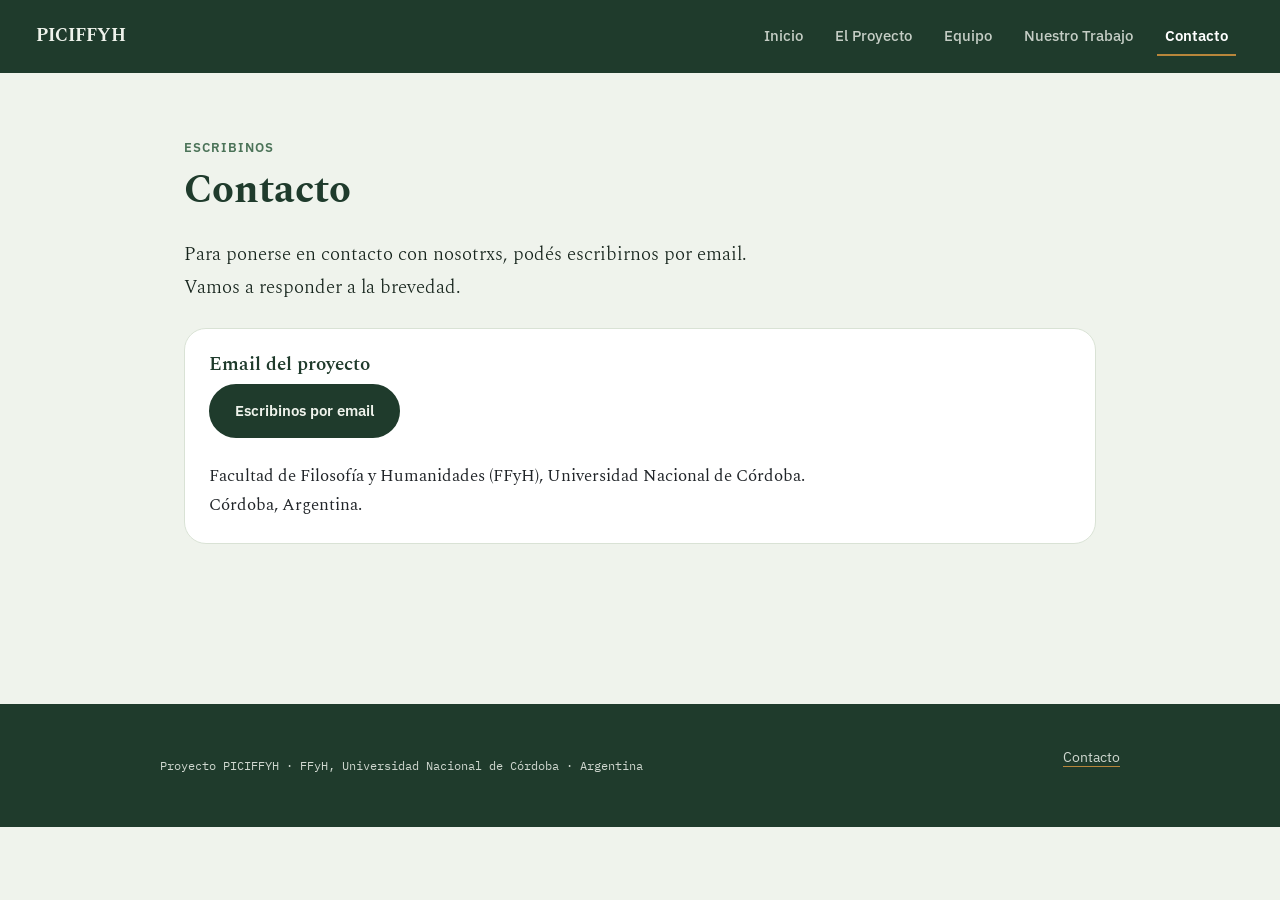
==== pages/contacto.html @ a069745d "features: estructura inicial del sitio del Proyecto PICIFFYH" ====
<!DOCTYPE html>
<html lang="es">
<head>
    <meta charset="UTF-8">
    <meta name="viewport" content="width=device-width, initial-scale=1.0">
    <title>Contacto | Proyecto PICIFFYH</title>
    <meta name="description" content="Contactate con el equipo del proyecto PICIFFYH, radicado en la Facultad de Filosofía y Humanidades de la Universidad Nacional de Córdoba.">
    <meta name="keywords" content="contacto, PICIFFYH, Facultad de Filosofía y Humanidades, Universidad Nacional de Córdoba">
    <link rel="preconnect" href="https://fonts.googleapis.com">
    <link rel="preconnect" href="https://fonts.gstatic.com" crossorigin>
    <link href="https://fonts.googleapis.com/css2?family=Spectral:ital,wght@0,400;0,600;0,700;1,400&family=IBM+Plex+Sans:wght@400;500;600&family=IBM+Plex+Mono:wght@400;500&display=swap" rel="stylesheet">
    <link rel="stylesheet" href="https://cdn.jsdelivr.net/npm/bootstrap@5.3.3/dist/css/bootstrap.min.css">
    <link href="https://unpkg.com/aos@2.3.1/dist/aos.css" rel="stylesheet">
    <link rel="stylesheet" href="../styles/styles.css">
</head>
<body>
    <header>
        <nav class="navbar navbar-expand-lg navbar-dark custom-navbar">
            <div class="container-fluid">
                <a class="navbar-brand" href="../index.html">PICIFFYH</a>
                <button class="navbar-toggler" type="button" data-bs-toggle="collapse" data-bs-target="#navbarNav" aria-controls="navbarNav" aria-expanded="false" aria-label="Abrir menú de navegación">
                    <span class="navbar-toggler-icon"></span>
                </button>
                <div class="collapse navbar-collapse" id="navbarNav">
                    <ul class="navbar-nav ms-auto">
                        <li class="nav-item"><a class="nav-link" href="../index.html">Inicio</a></li>
                        <li class="nav-item"><a class="nav-link" href="proyecto.html">El Proyecto</a></li>
                        <li class="nav-item"><a class="nav-link" href="equipo.html">Equipo</a></li>
                        <li class="nav-item"><a class="nav-link" href="nuestro-trabajo.html">Nuestro Trabajo</a></li>
                        <li class="nav-item"><a class="nav-link active" aria-current="page" href="contacto.html">Contacto</a></li>
                    </ul>
                </div>
            </div>
        </nav>
    </header>

    <main class="main-content">
        <section id="contacto" class="section">
            <p class="eyebrow">Escribinos</p>
            <h1 class="section-title">Contacto</h1>
            <p class="lead">Para ponerse en contacto con nosotrxs, podés escribirnos por email. Vamos a responder a la brevedad.</p>

            <article class="card" data-aos="fade-up">
                <h2 class="card-title">Email del proyecto</h2>
                <p class="body-text">
                    <!-- TODO: reemplazar por el email real del proyecto antes de publicar -->
                    <a class="btn-proyecto" href="mailto:CAMBIAR-EMAIL-DEL-PROYECTO@ejemplo.com">Escribinos por email</a>
                </p>
                <p class="body-text">Facultad de Filosofía y Humanidades (FFyH), Universidad Nacional de Córdoba. Córdoba, Argentina.</p>
            </article>
        </section>
    </main>

    <footer class="site-footer">
        <div class="footer-inner">
            <p class="footer-copy">Proyecto PICIFFYH &middot; FFyH, Universidad Nacional de Córdoba &middot; Argentina</p>
            <ul class="footer-links">
                <li><a class="footer-link" href="contacto.html">Contacto</a></li>
            </ul>
        </div>
    </footer>

    <script src="https://cdn.jsdelivr.net/npm/bootstrap@5.3.3/dist/js/bootstrap.bundle.min.js"></script>
    <script src="https://unpkg.com/aos@2.3.1/dist/aos.js"></script>
    <script>
        AOS.init();
    </script>
</body>
</html>
---- styles/styles.css ----
.footer-link {
  transition: color 0.15s ease, border-color 0.15s ease;
}

.card, .team-card {
  transition: transform 0.2s ease, box-shadow 0.2s ease;
}
.card:hover, .team-card:hover {
  transform: translateY(-4px);
  box-shadow: 0 10px 24px rgba(31, 59, 44, 0.14);
}

.pull-quote {
  font-family: "Spectral", serif;
  font-style: italic;
  font-size: 1.25rem;
  color: #1F3B2C;
  border-left: 4px solid #B8863B;
  padding-left: 1.5rem;
  margin: 2.5rem 0;
  line-height: 1.5;
}

.badge-pais, .badge-rol, .badge-soon {
  display: inline-flex;
  align-items: center;
  gap: 0.35rem;
  font-family: "IBM Plex Sans", sans-serif;
  font-weight: 500;
  font-size: 0.8rem;
  padding: 0.3rem 0.9rem;
  border-radius: 999px;
}

@keyframes growIn {
  from {
    opacity: 0;
    transform: scale(0.92) translateY(12px);
  }
  to {
    opacity: 1;
    transform: scale(1) translateY(0);
  }
}
* {
  margin: 0;
  padding: 0;
  box-sizing: border-box;
}

html {
  scroll-behavior: smooth;
}

body {
  background-color: #EFF3EC;
  color: #16241C;
  font-family: "Spectral", serif;
  font-size: 1rem;
  line-height: 1.7;
  overflow-x: hidden;
}

img {
  max-width: 100%;
  height: auto;
  display: block;
}

ul,
ol {
  list-style: none;
}

a {
  color: inherit;
  text-decoration: none;
}

.eyebrow {
  font-family: "IBM Plex Sans", sans-serif;
  font-size: 0.8rem;
  font-weight: 600;
  letter-spacing: 0.08em;
  text-transform: uppercase;
  color: #4B7358;
  margin: 0 0 0.5rem;
}

.hero-title {
  font-family: "Spectral", serif;
  font-weight: 700;
  color: #1F3B2C;
  line-height: 1.1;
  margin: 0 0 1rem;
  font-size: clamp(2.4rem, 6vw, 3.75rem);
}

.hero-subtitle {
  font-family: "Spectral", serif;
  font-style: italic;
  font-weight: 400;
  color: #4A5A4E;
  line-height: 1.4;
  font-size: clamp(1.15rem, 2.4vw, 1.4rem);
  margin: 0 0 1.5rem;
  max-width: 46ch;
}

.section-title {
  font-family: "Spectral", serif;
  font-weight: 700;
  color: #1F3B2C;
  line-height: 1.2;
  margin: 0 0 1.5rem;
  font-size: clamp(1.9rem, 4vw, 2.5rem);
}

.section-subtitle {
  font-family: "Spectral", serif;
  font-weight: 600;
  color: #1F3B2C;
  line-height: 1.3;
  margin: 2.5rem 0 1rem;
  font-size: clamp(1.3rem, 2.6vw, 1.6rem);
}
.section-subtitle:first-child {
  margin-top: 0;
}

.card-title {
  font-family: "Spectral", serif;
  font-weight: 600;
  color: #1F3B2C;
  font-size: 1.2rem;
  margin: 0 0 0.5rem;
}

.lead {
  font-family: "Spectral", serif;
  font-size: 1.2rem;
  color: #16241C;
  max-width: 62ch;
  margin: 0 0 1.5rem;
}

.body-text {
  font-family: "Spectral", serif;
  font-size: 1.05rem;
  max-width: 68ch;
  margin: 0 0 1.5rem;
}
.body-text:last-child {
  margin-bottom: 0;
}

.credit {
  font-family: "IBM Plex Mono", monospace;
  font-size: 0.75rem;
  color: #4A5A4E;
}

.custom-navbar {
  background-color: #1F3B2C;
  padding: 1rem 1.5rem;
}
.custom-navbar .navbar-brand {
  font-family: "Spectral", serif;
  font-weight: 700;
  font-size: 1.15rem;
  color: #EFF3EC;
}
.custom-navbar .navbar-toggler {
  border: 1px solid rgba(239, 243, 236, 0.4);
  border-radius: 8px;
}
.custom-navbar .navbar-toggler:focus {
  box-shadow: 0 0 0 3px rgba(184, 134, 59, 0.4);
}

.nav-link {
  font-family: "IBM Plex Sans", sans-serif;
  font-weight: 500;
  font-size: 0.95rem;
  color: rgba(239, 243, 236, 0.8);
  padding: 0.35rem 0.15rem;
  margin: 0 0.5rem;
  border-bottom: 2px solid transparent;
  transition: color 0.15s ease, border-color 0.15s ease;
}
.nav-link:hover, .nav-link:focus-visible {
  color: #EFF3EC;
  border-bottom-color: #B8863B;
}
.nav-link.active {
  color: #EFF3EC;
  border-bottom-color: #B8863B;
  font-weight: 600;
}

.site-footer {
  background-color: #1F3B2C;
  color: rgba(239, 243, 236, 0.85);
  padding: 2.5rem 1.5rem;
  margin-top: 6rem;
}
.site-footer .footer-inner {
  max-width: 960px;
  margin: 0 auto;
  display: flex;
  flex-wrap: wrap;
  justify-content: space-between;
  align-items: center;
  gap: 1rem;
}

.footer-copy {
  font-family: "IBM Plex Mono", monospace;
  font-size: 0.78rem;
  margin: 0;
}

.footer-links {
  display: flex;
  gap: 1.5rem;
}

.footer-link {
  font-family: "IBM Plex Sans", sans-serif;
  font-size: 0.85rem;
  border-bottom: 1px solid #B8863B;
}
.footer-link:hover {
  color: #B8863B;
}

.main-content {
  max-width: 960px;
  margin: 0 auto;
  padding: 4rem 1.5rem;
  display: flex;
  flex-direction: column;
  gap: 6rem;
}

.section {
  display: flex;
  flex-direction: column;
}

.hero {
  display: grid;
  grid-template-areas: "badge" "texto" "imagen";
  gap: 1.5rem;
  align-items: center;
}
@media (min-width: 1024px) {
  .hero {
    grid-template-columns: 3fr 2fr;
    grid-template-areas: "badge  imagen" "texto  imagen";
    gap: 4rem;
  }
}

.hero-badge-slot {
  grid-area: badge;
}

.hero-texto {
  grid-area: texto;
}

.hero-imagen {
  grid-area: imagen;
  justify-self: center;
}
@media (min-width: 1024px) {
  .hero-imagen {
    justify-self: end;
  }
}

.team-grid {
  display: grid;
  grid-template-columns: 1fr;
  gap: 1.5rem;
}
@media (min-width: 768px) {
  .team-grid {
    grid-template-columns: 1fr 1fr;
  }
}
@media (min-width: 1024px) {
  .team-grid {
    grid-template-columns: repeat(3, 1fr);
  }
}

.work-grid {
  display: grid;
  grid-template-columns: 1fr;
  gap: 1.5rem;
}
@media (min-width: 768px) {
  .work-grid {
    grid-template-columns: 1fr 1fr;
  }
}

.card {
  background-color: #FFFFFF;
  border: 1px solid #D9E2D5;
  border-radius: 22px;
  padding: 1.5rem;
}

.team-card {
  background-color: #FFFFFF;
  border: 1px solid #D9E2D5;
  border-radius: 14px;
  padding: 1.5rem;
  display: flex;
  flex-direction: column;
  gap: 0.5rem;
  border-top: 4px solid #4B7358;
}

.work-card {
  background-color: #FFFFFF;
  border: 1px solid #D9E2D5;
  border-radius: 14px;
  padding: 1.5rem;
  display: flex;
  flex-direction: column;
  gap: 1rem;
}
.work-card--soon {
  border: 1px dashed #4B7358;
  background-color: transparent;
}

.badge-pais {
  background-color: rgba(184, 134, 59, 0.15);
  color: rgb(53.9840232389%, 39.3144517066%, 17.3100944081%);
  border: 1px solid rgba(184, 134, 59, 0.4);
}

.badge-rol {
  background-color: rgba(75, 115, 88, 0.14);
  color: #1F3B2C;
}
.badge-rol--director {
  background-color: rgba(184, 134, 59, 0.18);
  color: rgb(50.9552166546%, 37.1086903897%, 16.3389009925%);
}

.badge-soon {
  background-color: transparent;
  border: 1px dashed #4B7358;
  color: #4B7358;
}

.btn-proyecto {
  display: inline-flex;
  align-items: center;
  gap: 0.5rem;
  font-family: "IBM Plex Sans", sans-serif;
  font-weight: 600;
  font-size: 0.95rem;
  background-color: #1F3B2C;
  color: #EFF3EC;
  padding: 0.75rem 1.5rem;
  border-radius: 999px;
  border: 2px solid #1F3B2C;
  transition: background-color 0.2s ease, color 0.2s ease, transform 0.2s ease;
}
.btn-proyecto:hover {
  background-color: transparent;
  color: #1F3B2C;
  transform: translateY(-2px);
}

.btn-secundario {
  display: inline-flex;
  align-items: center;
  gap: 0.5rem;
  font-family: "IBM Plex Sans", sans-serif;
  font-weight: 600;
  font-size: 0.95rem;
  background-color: transparent;
  color: #1F3B2C;
  padding: 0.75rem 1.5rem;
  border-radius: 999px;
  border: 2px solid #4B7358;
  transition: background-color 0.2s ease, color 0.2s ease;
}
.btn-secundario:hover {
  background-color: #4B7358;
  color: #EFF3EC;
}

.retrato {
  overflow: hidden;
  border-radius: 62% 38% 40% 60%/55% 48% 52% 45%;
  width: 260px;
  max-width: 70vw;
  border: 3px solid #4B7358;
  animation: growIn 0.8s ease both;
}
@media (min-width: 1024px) {
  .retrato {
    width: 320px;
    max-width: 100%;
  }
}

.retrato-caption {
  text-align: center;
  margin-top: 1rem;
}

.retrato-flip {
  overflow: hidden;
  border-radius: 42% 58% 61% 39%/46% 40% 60% 54%;
}

.timeline {
  display: flex;
  flex-direction: column;
  gap: 1.5rem;
  border-left: 3px solid #4B7358;
  padding-left: 1.5rem;
}

.timeline-item {
  position: relative;
}
.timeline-item::before {
  content: "";
  position: absolute;
  left: calc(-1.5rem - 7px);
  top: 0.35rem;
  width: 12px;
  height: 12px;
  border-radius: 50%;
  background-color: #B8863B;
  border: 2px solid #EFF3EC;
}

.timeline-year {
  font-family: "IBM Plex Mono", monospace;
  font-size: 0.8rem;
  color: #4B7358;
  display: block;
  margin-bottom: 0.25rem;
}
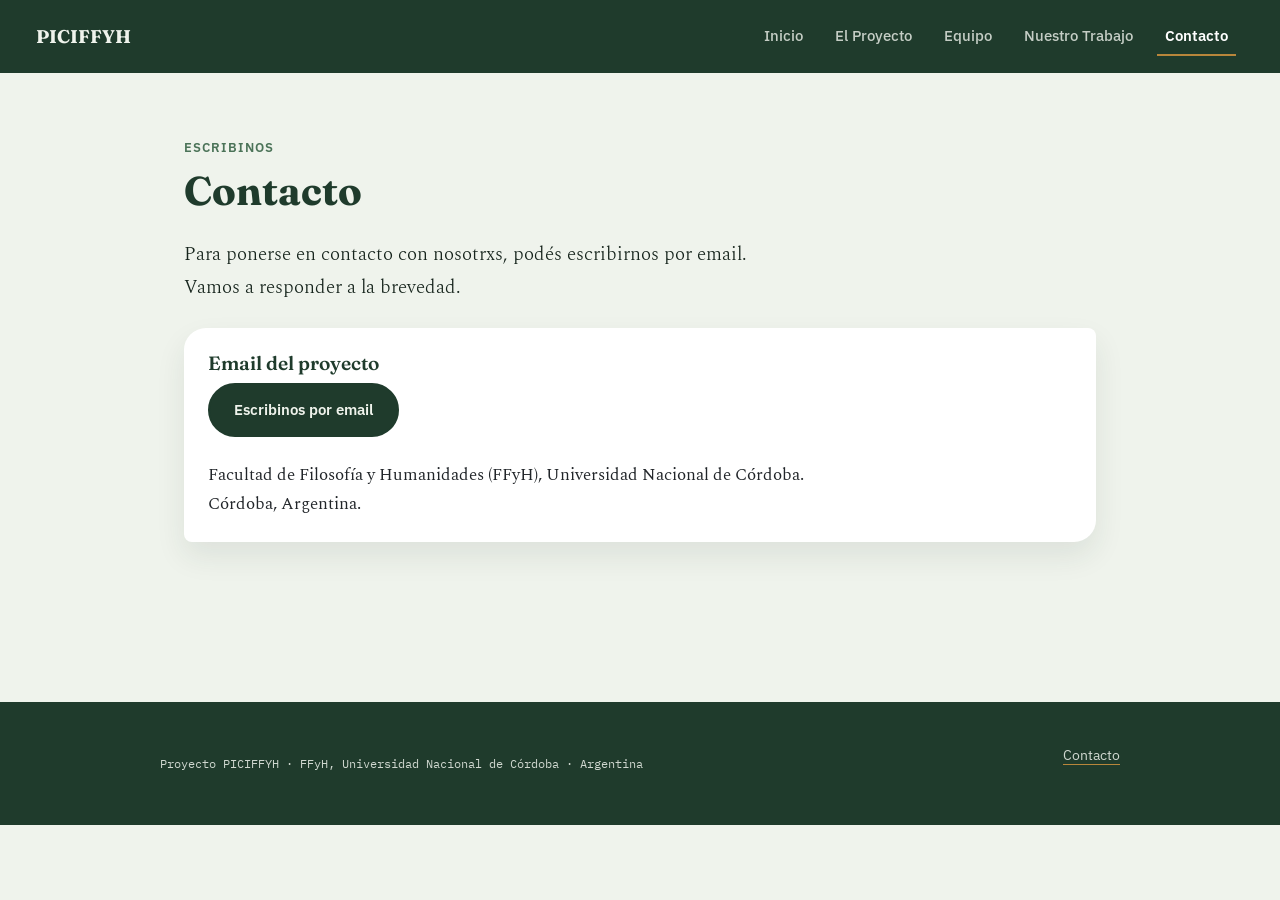
==== commit 4c39cc2a: "fix: corregir ruta de imagen y cambio en el estilo de las tarjetas y tipografia" ====
--- a/pages/contacto.html
+++ b/pages/contacto.html
@@ -8,7 +8,7 @@
     <meta name="keywords" content="contacto, PICIFFYH, Facultad de Filosofía y Humanidades, Universidad Nacional de Córdoba">
     <link rel="preconnect" href="https://fonts.googleapis.com">
     <link rel="preconnect" href="https://fonts.gstatic.com" crossorigin>
-    <link href="https://fonts.googleapis.com/css2?family=Spectral:ital,wght@0,400;0,600;0,700;1,400&family=IBM+Plex+Sans:wght@400;500;600&family=IBM+Plex+Mono:wght@400;500&display=swap" rel="stylesheet">
+    <link href="https://fonts.googleapis.com/css2?family=Fraunces:opsz,wght@9..144,400;9..144,600;9..144,700&family=Spectral:ital,wght@0,400;0,600;1,400&family=IBM+Plex+Sans:wght@400;500;600&family=IBM+Plex+Mono:wght@400;500&display=swap" rel="stylesheet">
     <link rel="stylesheet" href="https://cdn.jsdelivr.net/npm/bootstrap@5.3.3/dist/css/bootstrap.min.css">
     <link href="https://unpkg.com/aos@2.3.1/dist/aos.css" rel="stylesheet">
     <link rel="stylesheet" href="../styles/styles.css">
--- a/styles/styles.css
+++ b/styles/styles.css
@@ -88,7 +88,7 @@
 }
 
 .hero-title {
-  font-family: "Spectral", serif;
+  font-family: "Fraunces", serif;
   font-weight: 700;
   color: #1F3B2C;
   line-height: 1.1;
@@ -108,7 +108,7 @@
 }
 
 .section-title {
-  font-family: "Spectral", serif;
+  font-family: "Fraunces", serif;
   font-weight: 700;
   color: #1F3B2C;
   line-height: 1.2;
@@ -117,7 +117,7 @@
 }
 
 .section-subtitle {
-  font-family: "Spectral", serif;
+  font-family: "Fraunces", serif;
   font-weight: 600;
   color: #1F3B2C;
   line-height: 1.3;
@@ -129,7 +129,7 @@
 }
 
 .card-title {
-  font-family: "Spectral", serif;
+  font-family: "Fraunces", serif;
   font-weight: 600;
   color: #1F3B2C;
   font-size: 1.2rem;
@@ -165,7 +165,7 @@
   padding: 1rem 1.5rem;
 }
 .custom-navbar .navbar-brand {
-  font-family: "Spectral", serif;
+  font-family: "Fraunces", serif;
   font-weight: 700;
   font-size: 1.15rem;
   color: #EFF3EC;
@@ -312,6 +312,9 @@
   border: 1px solid #D9E2D5;
   border-radius: 22px;
   padding: 1.5rem;
+  box-shadow: 0 14px 30px rgba(31, 59, 44, 0.09);
+  border-radius: 22px 8px 22px 8px;
+  border: none;
 }
 
 .team-card {
@@ -319,10 +322,16 @@
   border: 1px solid #D9E2D5;
   border-radius: 14px;
   padding: 1.5rem;
+  box-shadow: 0 14px 30px rgba(31, 59, 44, 0.09);
+  border-radius: 22px 8px 22px 8px;
   display: flex;
   flex-direction: column;
   gap: 0.5rem;
-  border-top: 4px solid #4B7358;
+  border: none;
+}
+.team-card:nth-child(even) {
+  box-shadow: 0 14px 30px rgba(31, 59, 44, 0.09);
+  border-radius: 8px 22px 8px 22px;
 }
 
 .work-card {
@@ -330,13 +339,21 @@
   border: 1px solid #D9E2D5;
   border-radius: 14px;
   padding: 1.5rem;
+  box-shadow: 0 14px 30px rgba(31, 59, 44, 0.09);
+  border-radius: 22px 8px 22px 8px;
   display: flex;
   flex-direction: column;
   gap: 1rem;
+  border: none;
+}
+.work-card:nth-child(even) {
+  box-shadow: 0 14px 30px rgba(31, 59, 44, 0.09);
+  border-radius: 8px 22px 8px 22px;
 }
 .work-card--soon {
   border: 1px dashed #4B7358;
   background-color: transparent;
+  box-shadow: none;
 }
 
 .badge-pais {
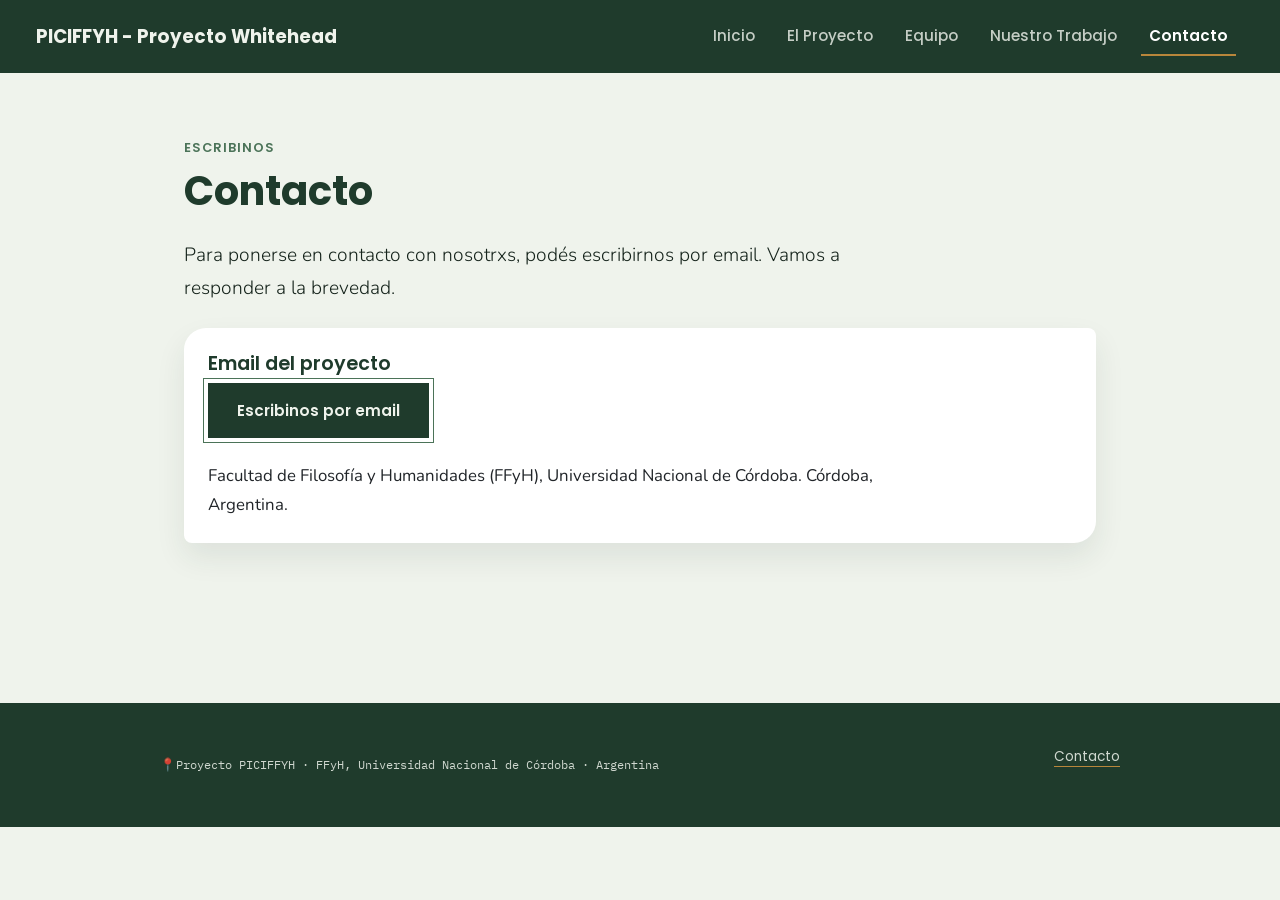
==== commit 7c33f891: "fix: corregir ruta de imagen y rediseno de tarjetas y tipografia" ====
--- a/pages/contacto.html
+++ b/pages/contacto.html
@@ -8,7 +8,7 @@
     <meta name="keywords" content="contacto, PICIFFYH, Facultad de Filosofía y Humanidades, Universidad Nacional de Córdoba">
     <link rel="preconnect" href="https://fonts.googleapis.com">
     <link rel="preconnect" href="https://fonts.gstatic.com" crossorigin>
-    <link href="https://fonts.googleapis.com/css2?family=Fraunces:opsz,wght@9..144,400;9..144,600;9..144,700&family=Spectral:ital,wght@0,400;0,600;1,400&family=IBM+Plex+Sans:wght@400;500;600&family=IBM+Plex+Mono:wght@400;500&display=swap" rel="stylesheet">
+    <link href="https://fonts.googleapis.com/css2?family=Poppins:wght@400;500;600;700&family=Nunito:ital,wght@0,400;0,600;0,700;1,400&family=IBM+Plex+Mono:wght@400;500&display=swap" rel="stylesheet">
     <link rel="stylesheet" href="https://cdn.jsdelivr.net/npm/bootstrap@5.3.3/dist/css/bootstrap.min.css">
     <link href="https://unpkg.com/aos@2.3.1/dist/aos.css" rel="stylesheet">
     <link rel="stylesheet" href="../styles/styles.css">
@@ -17,7 +17,7 @@
     <header>
         <nav class="navbar navbar-expand-lg navbar-dark custom-navbar">
             <div class="container-fluid">
-                <a class="navbar-brand" href="../index.html">PICIFFYH</a>
+                <a class="navbar-brand" href="../index.html">PICIFFYH - Proyecto Whitehead</a>
                 <button class="navbar-toggler" type="button" data-bs-toggle="collapse" data-bs-target="#navbarNav" aria-controls="navbarNav" aria-expanded="false" aria-label="Abrir menú de navegación">
                     <span class="navbar-toggler-icon"></span>
                 </button>
@@ -53,7 +53,7 @@
 
     <footer class="site-footer">
         <div class="footer-inner">
-            <p class="footer-copy">Proyecto PICIFFYH &middot; FFyH, Universidad Nacional de Córdoba &middot; Argentina</p>
+            <p class="footer-copy">📍Proyecto PICIFFYH &middot; FFyH, Universidad Nacional de Córdoba &middot; Argentina</p>
             <ul class="footer-links">
                 <li><a class="footer-link" href="contacto.html">Contacto</a></li>
             </ul>
--- a/styles/styles.css
+++ b/styles/styles.css
@@ -11,7 +11,7 @@
 }
 
 .pull-quote {
-  font-family: "Spectral", serif;
+  font-family: "Nunito", sans-serif;
   font-style: italic;
   font-size: 1.25rem;
   color: #1F3B2C;
@@ -25,7 +25,7 @@
   display: inline-flex;
   align-items: center;
   gap: 0.35rem;
-  font-family: "IBM Plex Sans", sans-serif;
+  font-family: "Poppins", sans-serif;
   font-weight: 500;
   font-size: 0.8rem;
   padding: 0.3rem 0.9rem;
@@ -55,7 +55,7 @@
 body {
   background-color: #EFF3EC;
   color: #16241C;
-  font-family: "Spectral", serif;
+  font-family: "Nunito", sans-serif;
   font-size: 1rem;
   line-height: 1.7;
   overflow-x: hidden;
@@ -78,7 +78,7 @@
 }
 
 .eyebrow {
-  font-family: "IBM Plex Sans", sans-serif;
+  font-family: "Poppins", sans-serif;
   font-size: 0.8rem;
   font-weight: 600;
   letter-spacing: 0.08em;
@@ -88,7 +88,7 @@
 }
 
 .hero-title {
-  font-family: "Fraunces", serif;
+  font-family: "Poppins", sans-serif;
   font-weight: 700;
   color: #1F3B2C;
   line-height: 1.1;
@@ -97,7 +97,7 @@
 }
 
 .hero-subtitle {
-  font-family: "Spectral", serif;
+  font-family: "Nunito", sans-serif;
   font-style: italic;
   font-weight: 400;
   color: #4A5A4E;
@@ -108,7 +108,7 @@
 }
 
 .section-title {
-  font-family: "Fraunces", serif;
+  font-family: "Poppins", sans-serif;
   font-weight: 700;
   color: #1F3B2C;
   line-height: 1.2;
@@ -117,7 +117,7 @@
 }
 
 .section-subtitle {
-  font-family: "Fraunces", serif;
+  font-family: "Poppins", sans-serif;
   font-weight: 600;
   color: #1F3B2C;
   line-height: 1.3;
@@ -129,7 +129,7 @@
 }
 
 .card-title {
-  font-family: "Fraunces", serif;
+  font-family: "Poppins", sans-serif;
   font-weight: 600;
   color: #1F3B2C;
   font-size: 1.2rem;
@@ -137,7 +137,7 @@
 }
 
 .lead {
-  font-family: "Spectral", serif;
+  font-family: "Nunito", sans-serif;
   font-size: 1.2rem;
   color: #16241C;
   max-width: 62ch;
@@ -145,7 +145,7 @@
 }
 
 .body-text {
-  font-family: "Spectral", serif;
+  font-family: "Nunito", sans-serif;
   font-size: 1.05rem;
   max-width: 68ch;
   margin: 0 0 1.5rem;
@@ -165,7 +165,7 @@
   padding: 1rem 1.5rem;
 }
 .custom-navbar .navbar-brand {
-  font-family: "Fraunces", serif;
+  font-family: "Poppins", sans-serif;
   font-weight: 700;
   font-size: 1.15rem;
   color: #EFF3EC;
@@ -179,7 +179,7 @@
 }
 
 .nav-link {
-  font-family: "IBM Plex Sans", sans-serif;
+  font-family: "Poppins", sans-serif;
   font-weight: 500;
   font-size: 0.95rem;
   color: rgba(239, 243, 236, 0.8);
@@ -226,7 +226,7 @@
 }
 
 .footer-link {
-  font-family: "IBM Plex Sans", sans-serif;
+  font-family: "Poppins", sans-serif;
   font-size: 0.85rem;
   border-bottom: 1px solid #B8863B;
 }
@@ -250,20 +250,26 @@
 
 .hero {
   display: grid;
-  grid-template-areas: "badge" "texto" "imagen";
+  grid-template-areas: "texto" "imagen" "badge";
   gap: 1.5rem;
-  align-items: center;
+  align-items: start;
 }
 @media (min-width: 1024px) {
   .hero {
     grid-template-columns: 3fr 2fr;
-    grid-template-areas: "badge  imagen" "texto  imagen";
+    grid-template-areas: "texto imagen" "texto badge";
     gap: 4rem;
   }
 }
 
 .hero-badge-slot {
   grid-area: badge;
+  justify-self: center;
+}
+@media (min-width: 1024px) {
+  .hero-badge-slot {
+    justify-self: end;
+  }
 }
 
 .hero-texto {
@@ -357,9 +363,9 @@
 }
 
 .badge-pais {
-  background-color: rgba(184, 134, 59, 0.15);
-  color: rgb(53.9840232389%, 39.3144517066%, 17.3100944081%);
-  border: 1px solid rgba(184, 134, 59, 0.4);
+  background-color: rgba(75, 115, 88, 0.16);
+  color: #1F3B2C;
+  border: 1px solid rgba(75, 115, 88, 0.5);
 }
 
 .badge-rol {
@@ -381,39 +387,44 @@
   display: inline-flex;
   align-items: center;
   gap: 0.5rem;
-  font-family: "IBM Plex Sans", sans-serif;
+  font-family: "Poppins", sans-serif;
   font-weight: 600;
   font-size: 0.95rem;
   background-color: #1F3B2C;
   color: #EFF3EC;
-  padding: 0.75rem 1.5rem;
-  border-radius: 999px;
-  border: 2px solid #1F3B2C;
-  transition: background-color 0.2s ease, color 0.2s ease, transform 0.2s ease;
+  padding: 0.85rem 1.75rem;
+  border-radius: 0;
+  border: 1px solid #1F3B2C;
+  outline: 1px solid #4B7358;
+  outline-offset: 4px;
+  transition: background-color 0.2s ease, color 0.2s ease, outline-color 0.2s ease;
 }
 .btn-proyecto:hover {
   background-color: transparent;
   color: #1F3B2C;
-  transform: translateY(-2px);
+  outline-color: #1F3B2C;
 }
 
 .btn-secundario {
   display: inline-flex;
   align-items: center;
   gap: 0.5rem;
-  font-family: "IBM Plex Sans", sans-serif;
+  font-family: "Poppins", sans-serif;
   font-weight: 600;
   font-size: 0.95rem;
   background-color: transparent;
   color: #1F3B2C;
-  padding: 0.75rem 1.5rem;
-  border-radius: 999px;
-  border: 2px solid #4B7358;
-  transition: background-color 0.2s ease, color 0.2s ease;
+  padding: 0.85rem 1.75rem;
+  border-radius: 0;
+  border: 1px solid #4B7358;
+  outline: 1px solid #4B7358;
+  outline-offset: 4px;
+  transition: background-color 0.2s ease, color 0.2s ease, outline-color 0.2s ease;
 }
 .btn-secundario:hover {
   background-color: #4B7358;
   color: #EFF3EC;
+  outline-color: #1F3B2C;
 }
 
 .retrato {
